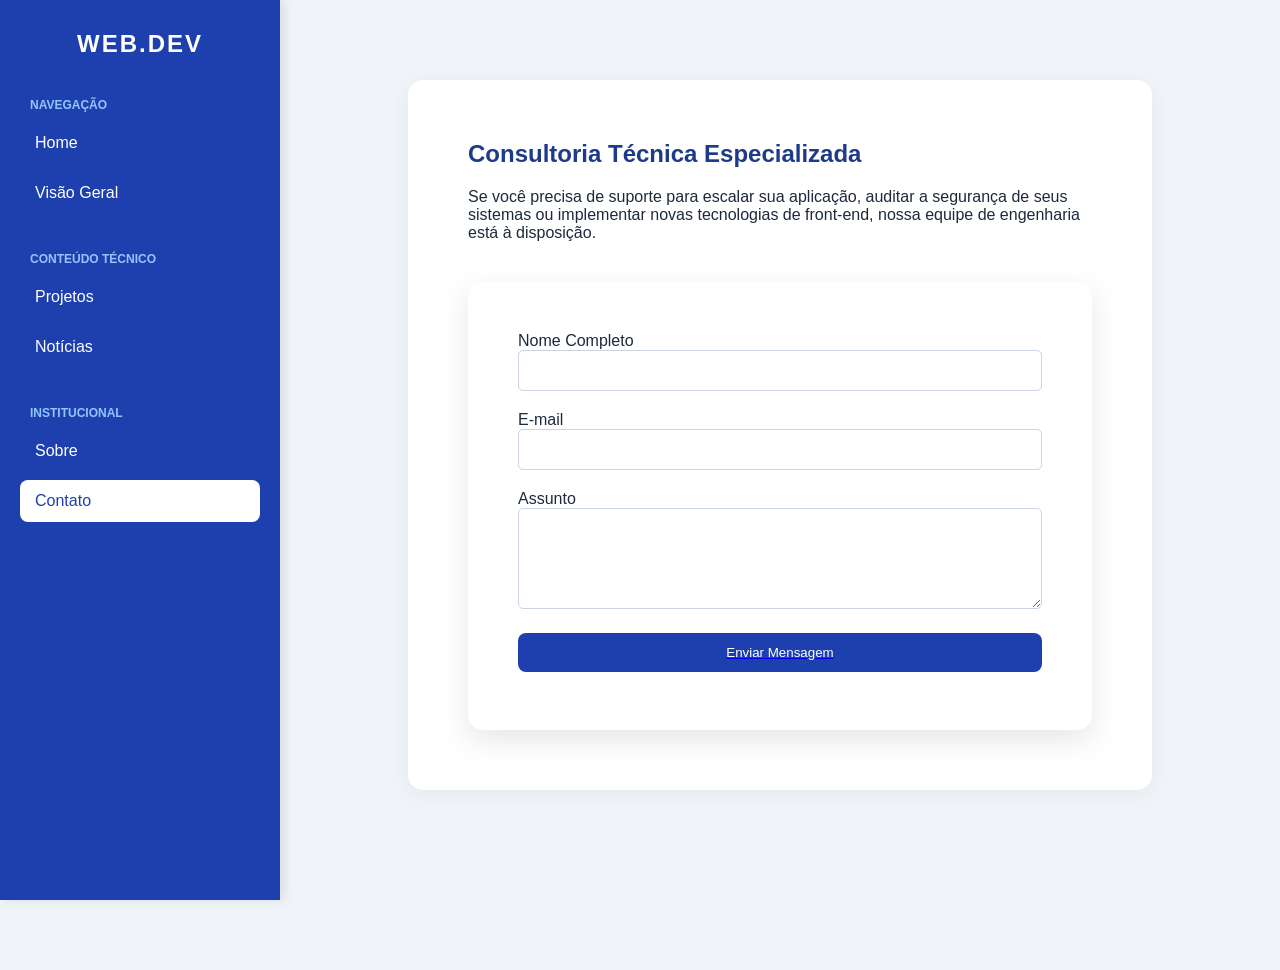
==== contact.html @ 746a6447 "Add files via upload" ====
<!DOCTYPE html>
<html lang="pt-br">
<head>
    <meta charset="UTF-8">
    <title>Contato | Web Academy</title>
    <link rel="stylesheet" href="style.css">
    <link rel="icon" href="icon.png">
</head>
<body>
     <style>
        .image-placeholder img{
            width: 100%;
            height: 100%;
            object-fit: cover;
            display: block;
            border-radius: 10px;
        }
    </style>
    <aside class="sidebar">
        <h2>WEB.DEV</h2>
        <div class="nav-group">
            <label>Navegação</label>
            <a href="index.html" class="btn-nav">Home</a>
            <a href="overview.html" class="btn-nav">Visão Geral</a>
        </div>
        <div class="nav-group">
            <label>Conteúdo Técnico</label>
            <a href="projects.html" class="btn-nav">Projetos</a>
            <a href="news.html" class="btn-nav">Notícias</a>
        </div>
        <div class="nav-group">
            <label>Institucional</label>
            <a href="sobre.html" class="btn-nav">Sobre</a>
            <a href="contact.html" class="btn-nav active">Contato</a>
        </div>
    </aside>

    <main class="main-content">
        <section class="section-long">
            <h1>Consultoria Técnica Especializada</h1>
            <p>Se você precisa de suporte para escalar sua aplicação, auditar a segurança de seus sistemas ou implementar novas tecnologias de front-end, nossa equipe de engenharia está à disposição.</p>
            
            <div style="background: white; padding: 50px; border-radius: 15px; box-shadow: 0 10px 30px rgba(0,0,0,0.1); margin-top: 40px;">
                <form>
                    <div style="margin-bottom: 20px;">
                        <label>Nome Completo</label>
                        <input type="text" style="width:100%; padding:12px; border:1px solid #cbd5e1; border-radius:5px;">
                    </div>
                    <div style="margin-bottom: 20px;">
                        <label>E-mail</label>
                        <input type="email" style="width:100%; padding:12px; border:1px solid #cbd5e1; border-radius:5px;">
                    </div>
                    <div style="margin-bottom: 20px;">
                        <label>Assunto</label>
                        <textarea rows="5" style="width:100%; padding:12px; border:1px solid #cbd5e1; border-radius:5px;"></textarea>
                    </div>
                    <a href="index.html"><button class="btn-nav" style="background: #1e40af; text-align: center;">Enviar Mensagem</button></a></button></a>
                </form>
            </div>
        </section>
    </main>
</body>
</html>
---- style.css ----
* {
    margin: 0;
    padding: 0;
    box-sizing: border-box;
}

body {
    font-family: 'Segoe UI', sans-serif;
    display: flex; /* Faz a Sidebar ficar ao lado do conteúdo */
    background-color: #f0f4f8;
    color: #1e293b;
}

/* BARRA LATERAL FIXA */
.sidebar {
    width: 280px;
    height: 100vh;
    background-color: #1e40af; /* O azul que você gostou */
    position: fixed;
    top: 0;
    left: 0;
    display: flex;
    flex-direction: column;
    padding: 30px 20px;
    box-shadow: 4px 0 10px rgba(0,0,0,0.1);
    z-index: 1000;
}

.sidebar h2 {
    color: white;
    font-size: 1.5rem;
    margin-bottom: 40px;
    text-align: center;
    letter-spacing: 2px;
}

/* CLASSES DE BOTÕES NA SIDEBAR */
.nav-group {
    margin-bottom: 30px;
}

.nav-group label {
    color: #93c5fd;
    font-size: 0.75rem;
    font-weight: bold;
    text-transform: uppercase;
    margin-left: 10px;
    display: block;
    margin-bottom: 10px;
}

.btn-nav {
    display: block;
    width: 100%;
    padding: 12px 15px;
    margin-bottom: 8px;
    background: transparent;
    color: white;
    text-decoration: none;
    border-radius: 8px;
    font-weight: 500;
    transition: 0.3s;
    border: none;
    text-align: left;
    cursor: pointer;
}

.btn-nav:hover {
    background-color: #3b82f6;
    padding-left: 25px;
}

.btn-nav.active {
    background-color: #ffffff;
    color: #1e40af;
}

/* ÁREA DE CONTEÚDO (LONGÍSSIMA) */
.main-content {
    margin-left: 280px; /* Mesma largura da sidebar */
    width: calc(100% - 280px);
    padding: 80px 10%;
}

.section-long {
    margin-bottom: 100px;
    background: white;
    padding: 60px;
    border-radius: 15px;
    box-shadow: 0 4px 20px rgba(0,0,0,0.05);
}

.section-long h1, .section-long h2 {
    color: #1e3a8a;
    margin-bottom: 20px;
}

.image-placeholder {
    width: 100%;
    height: 450px;
    background: #e2e8f0;
    margin: 30px 0;
    border-radius: 10px;
    display: flex;
    align-items: center;
    justify-content: center;
    font-style: italic;
    color: #64748b;
}

footer {
    margin-top: 50px;
    padding: 40px;
    text-align: center;
    border-top: 1px solid #ddd;
}
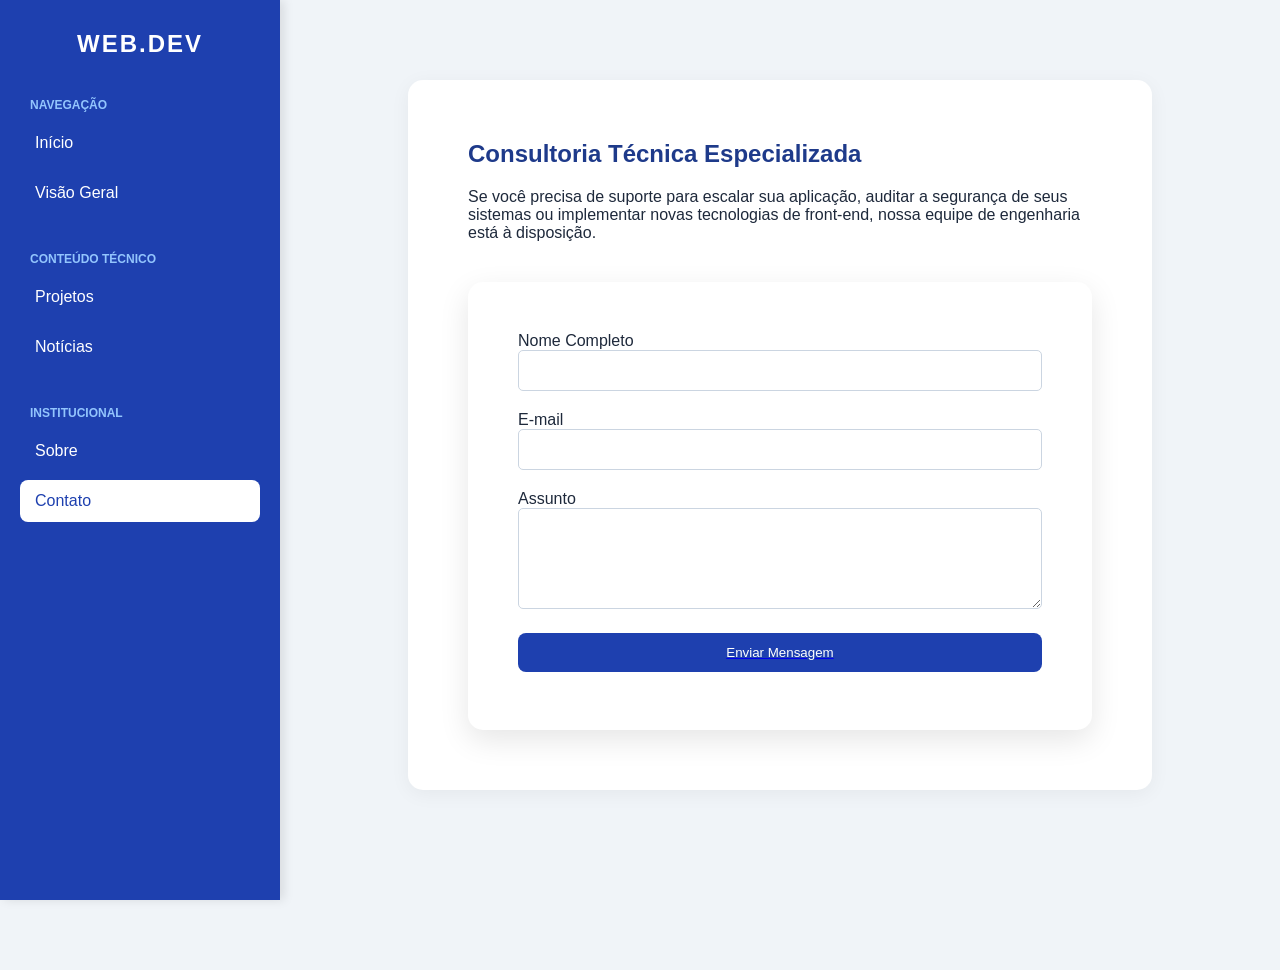
==== commit d87d2e28: "Contact" ====
--- a/contact.html
+++ b/contact.html
@@ -20,7 +20,7 @@
         <h2>WEB.DEV</h2>
         <div class="nav-group">
             <label>Navegação</label>
-            <a href="index.html" class="btn-nav">Home</a>
+            <a href="index.html" class="btn-nav">Início</a>
             <a href="overview.html" class="btn-nav">Visão Geral</a>
         </div>
         <div class="nav-group">
@@ -60,4 +60,4 @@
         </section>
     </main>
 </body>
-</html>+</html>
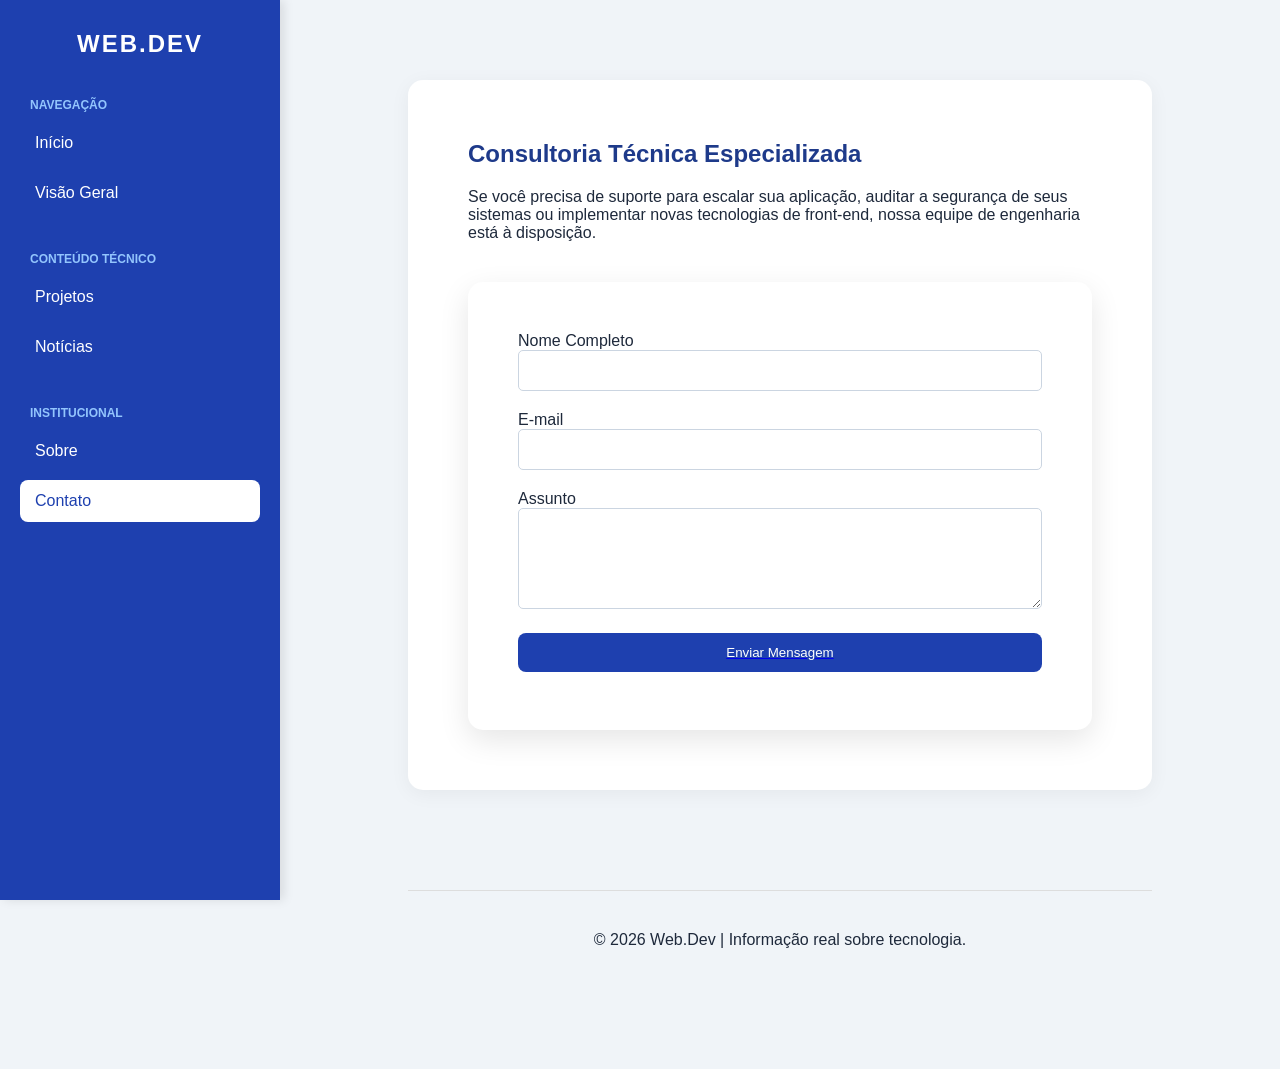
==== commit eef47add: "Contact" ====
--- a/contact.html
+++ b/contact.html
@@ -58,6 +58,10 @@
                 </form>
             </div>
         </section>
+        
+        <footer>
+            <p>&copy; 2026 Web.Dev | Informação real sobre tecnologia.</p>
+        </footer>
     </main>
 </body>
 </html>
